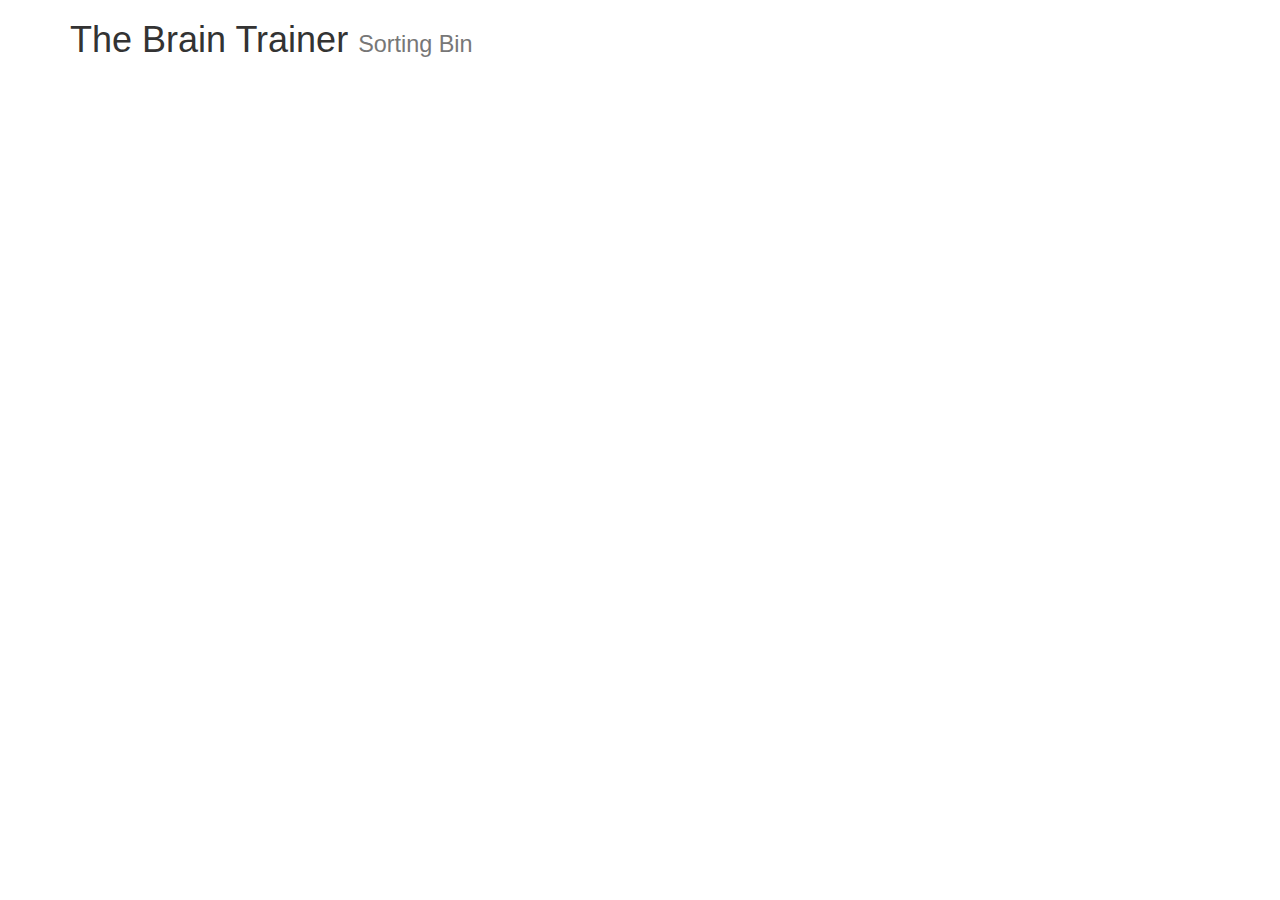
==== index.html @ 3be2216b "initial commit" ====
<!DOCTYPE html>
<html lang="en" dir="ltr">
  <head>
    <meta charset="utf-8">
    <title>The Brain Game</title>
    <link rel="stylesheet" href="https://maxcdn.bootstrapcdn.com/bootstrap/3.3.7/css/bootstrap.min.css" integrity="sha384-BVYiiSIFeK1dGmJRAkycuHAHRg32OmUcww7on3RYdg4Va+PmSTsz/K68vbdEjh4u" crossorigin="anonymous">
    <script src="https://ajax.aspnetcdn.com/ajax/jquery/jquery-1.9.0.js"></script>
    <script type="text/javascript" src="script.js"></script>
    <link rel="stylesheet" href="style.css">
  </head>
  <body>
    <div class="container fluid">
      <div class="row">
        <div class="col-md-12 Banner"> <!-- This will be the title of the game + The current selected game-->
         <h1>The Brain Trainer <small> Sorting Bin</small> </h1>
         
        </div>

      </div>

    </div>
  </body>

</html>
---- style.css ----
.test{
  background-color: white;
}

.test2{
  background-color: yellow;
}

p{
  font-size: 16px;
}
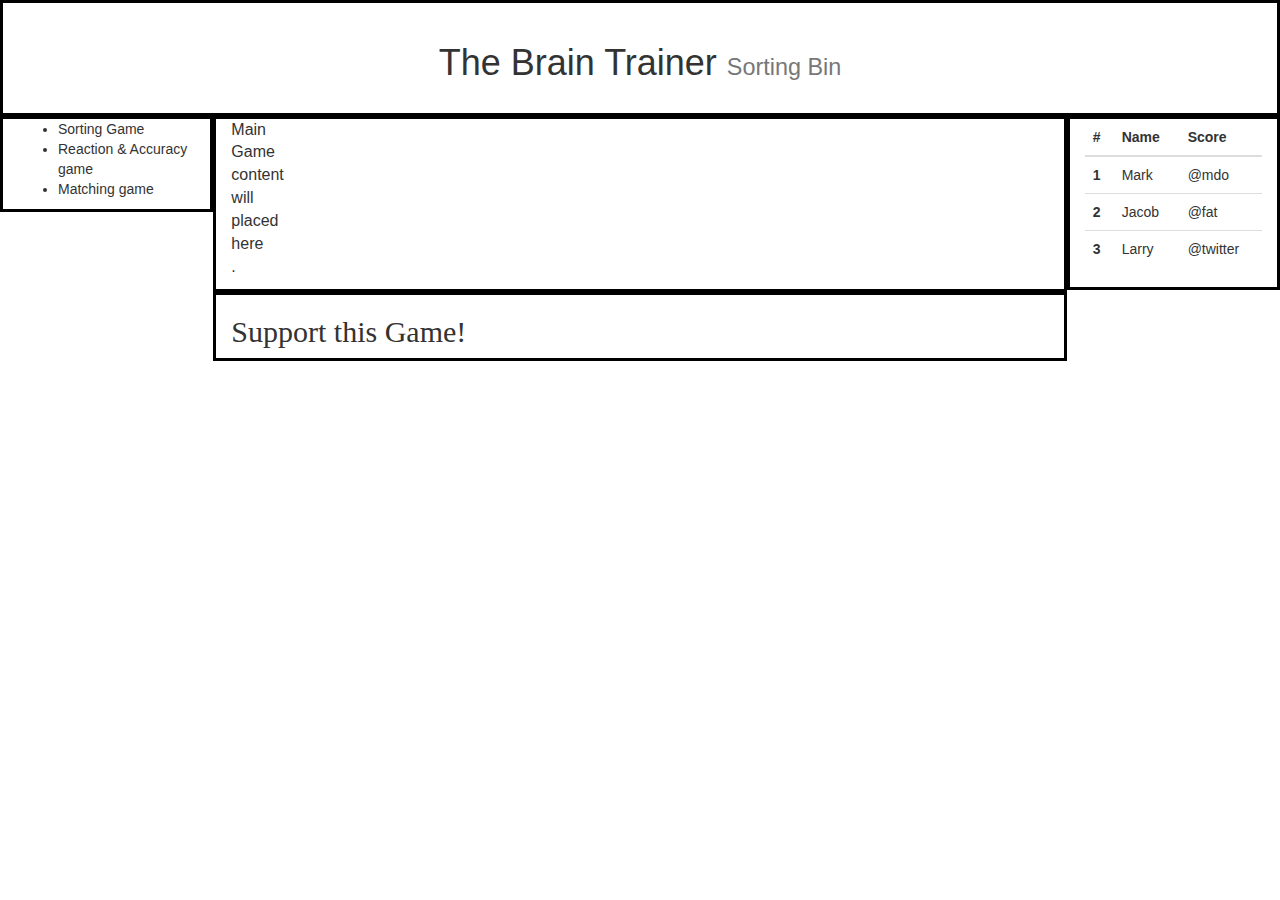
==== commit 1a76d34d: "Bootstrap Grid System Set" ====
--- a/index.html
+++ b/index.html
@@ -9,15 +9,69 @@
     <link rel="stylesheet" href="style.css">
   </head>
   <body>
-    <div class="container fluid">
-      <div class="row">
+    <div class="container-fluid">
+      <div class="row"><!-- Row only for the header -->
         <div class="col-md-12 Banner"> <!-- This will be the title of the game + The current selected game-->
          <h1>The Brain Trainer <small> Sorting Bin</small> </h1>
-         
-        </div>
 
+       </div><!-- Closing of the Header -->
+
+     </div> <!-- Header Row Close -->
+     <div class="row"> <!-- Body of the game page-->
+       <div class="col-md-2 sideselect"><!-- Left most sidebdar used for selceting games -->
+         <ul>
+           <li>Sorting Game</li>
+           <li>Reaction & Accuracy game</li>
+           <li>Matching game</li>
+         </ul>
+       </div> <!-- Closing game selecting sidebar -->
+       <div class="col-md-8 MainGame"><!-- Main Game to be contained here -->
+         <p>Main <br>
+           Game <br>
+           content <br>
+           will <br>
+           placed <br>
+           here <br>
+           .
+         </p>
+       </div> <!-- Closing the main Game content -->
+       <div class="col-md-2 LeaderBoard"> <!-- Leaderboard for each game to be container here -->
+         <table>
+           <table class="table">
+            <thead class="thead-dark">
+              <tr>
+                <th scope="col">#</th>
+                <th scope="col">Name</th>
+                <th scope="col">Score</th>
+              </tr>
+            </thead>
+            <tbody>
+              <tr>
+                <th scope="row">1</th>
+                <td>Mark</td>
+                <td>@mdo</td>
+              </tr>
+              <tr>
+                <th scope="row">2</th>
+                <td>Jacob</td>
+                <td>@fat</td>
+              </tr>
+              <tr>
+                <th scope="row">3</th>
+                <td>Larry</td>
+                <td>@twitter</td>
+              </tr>
+            </tbody>
+          </table>
+         </table>
+       </div><!-- Closing the LeaderBoard here -->
+     </div><!-- Closing the body -->
+     <div class="row"> <!-- Footer Row open -->
+      <div class="col-md-8 col-md-offset-2 PageEndFoot">
+        <h2>Support this Game!</h2>
       </div>
 
+     </div><!-- Footer Row Close -->
     </div>
   </body>
 
--- a/style.css
+++ b/style.css
@@ -10,3 +10,25 @@
 p{
   font-size: 16px;
 }
+
+.Banner{
+  border: solid black 3px;
+  padding: 20px;
+  text-align: center;
+}
+.sideselect{
+  border: solid black 3px;
+  height: inherit;
+}
+.MainGame{
+    border: solid black 3px;
+}
+.LeaderBoard{
+  border: solid black 3px;
+}
+
+.PageEndFoot{
+  border: solid black 3px;
+  font-family: cursive;
+  /* position:  */
+}
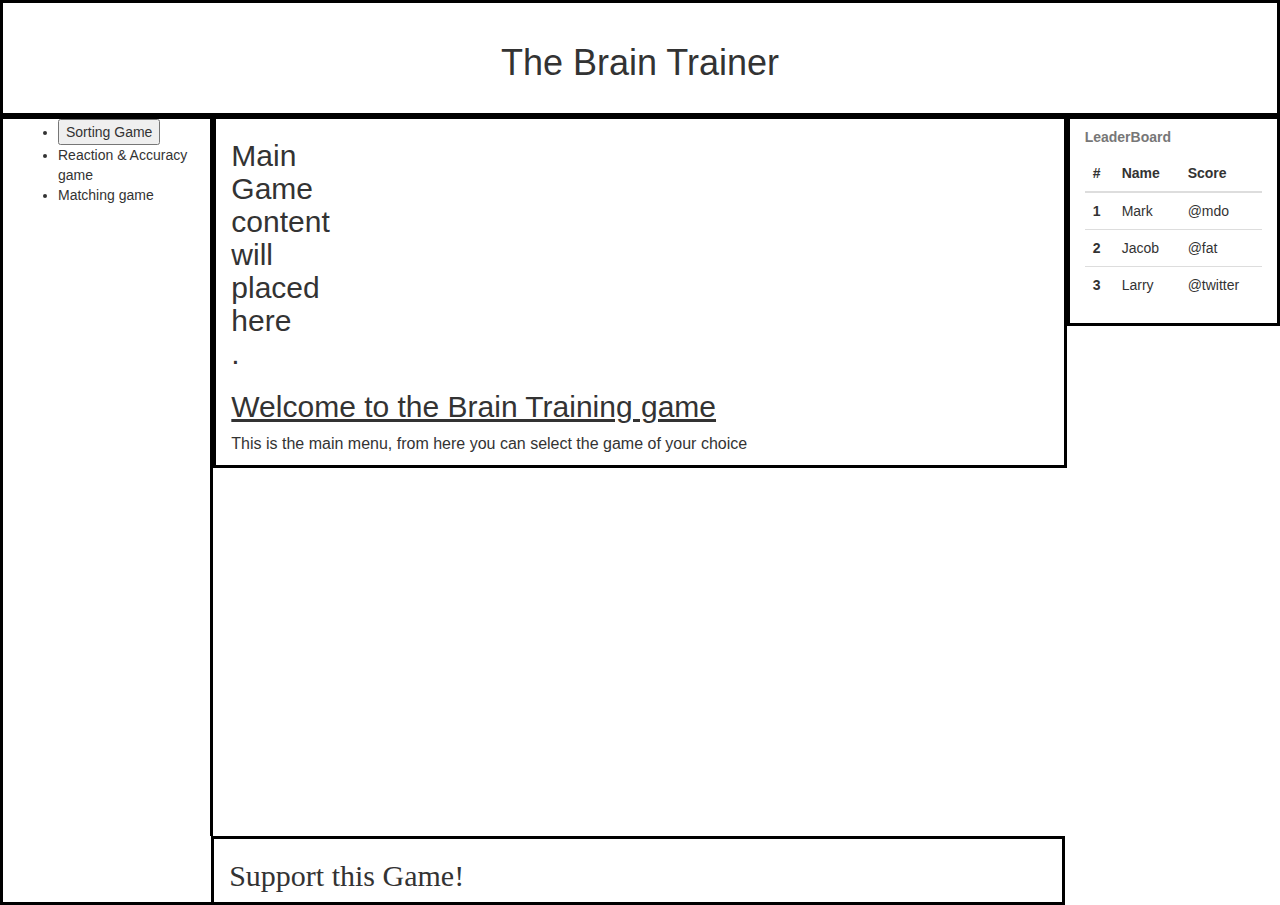
==== commit 666b28a3: "Sorting Game only needs loops and styling" ====
--- a/index.html
+++ b/index.html
@@ -4,40 +4,79 @@
     <meta charset="utf-8">
     <title>The Brain Game</title>
     <link rel="stylesheet" href="https://maxcdn.bootstrapcdn.com/bootstrap/3.3.7/css/bootstrap.min.css" integrity="sha384-BVYiiSIFeK1dGmJRAkycuHAHRg32OmUcww7on3RYdg4Va+PmSTsz/K68vbdEjh4u" crossorigin="anonymous">
-    <script src="https://ajax.aspnetcdn.com/ajax/jquery/jquery-1.9.0.js"></script>
-    <script type="text/javascript" src="script.js"></script>
+
     <link rel="stylesheet" href="style.css">
+
   </head>
   <body>
     <div class="container-fluid">
       <div class="row"><!-- Row only for the header -->
         <div class="col-md-12 Banner"> <!-- This will be the title of the game + The current selected game-->
-         <h1>The Brain Trainer <small> Sorting Bin</small> </h1>
+         <h1>The Brain Trainer</h1>
 
        </div><!-- Closing of the Header -->
 
      </div> <!-- Header Row Close -->
      <div class="row"> <!-- Body of the game page-->
-       <div class="col-md-2 sideselect"><!-- Left most sidebdar used for selceting games -->
+       <div class="col-md-2 sideselect"><!-- Leftmost sidebdar used for selceting games -->
          <ul>
-           <li>Sorting Game</li>
+           <li><button type="button" name="button" id="SortGameSelect">Sorting Game</button></li>
            <li>Reaction & Accuracy game</li>
            <li>Matching game</li>
          </ul>
        </div> <!-- Closing game selecting sidebar -->
        <div class="col-md-8 MainGame"><!-- Main Game to be contained here -->
-         <p>Main <br>
+         <div class="MenuPage" id="MenuPage">
+
+
+         <h2>Main <br>
            Game <br>
            content <br>
            will <br>
            placed <br>
            here <br>
            .
-         </p>
+         </h2>
+         <h2 class="MenuWelcome">Welcome to the Brain Training game</h2>
+         <p>This is the main menu, from here you can select the game of your choice </p>
+
+       </div><!-- Closing the Menu Page -->
+       <div class="SortingPage"> <!-- when the the div is activated the display turns off the divs of other pages within the div -->
+         <div class="row">
+           <div class="col-md-12 GameTitle">
+              <h2>Sorting Game</h2>
+           </div>
+         </div>
+         <div class="row">
+           <div class="col-md-12">
+             <div class="Instructions">
+
+
+               <h3>Instructions</h3>
+               <p>Lorem ipsum dolor sit amet, consectetur adipisicing elit, sed do eiusmod tempor incididunt ut labore et dolore magna aliqua. Ut enim ad minim veniam, quis nostrud exercitation ullamco laboris nisi ut aliquip ex ea commodo consequat. Duis aute irure dolor in reprehenderit in voluptate velit esse cillum dolore eu fugiat nulla pariatur. Excepteur sint occaecat cupidatat non proident, sunt in culpa qui officia deserunt mollit anim id est laborum.</p>
+               <button type="button" name="button"class="StartGame">Start Game</button>
+             </div>
+             <div class="FullGame">
+
+
+             <div class="ObjectCard">
+               <p>Item To be Sorted</p>
+             </div>
+             <div class="LeftSortingBin"> <!-- Left bin is for circles -->
+               <p>Press Left to go here </p>
+             </div>
+             <div class="RightSortingBin"> <!-- Right bin is for cross -->
+               <p>Press right to go here</p>
+             </div>
+             </div>
+           </div>
+         </div>
+       </div><!-- Closing the sorting game page div -->
        </div> <!-- Closing the main Game content -->
        <div class="col-md-2 LeaderBoard"> <!-- Leaderboard for each game to be container here -->
          <table>
            <table class="table">
+             <caption class="LeaderCaption">LeaderBoard</caption>
             <thead class="thead-dark">
               <tr>
                 <th scope="col">#</th>
@@ -67,12 +106,20 @@
        </div><!-- Closing the LeaderBoard here -->
      </div><!-- Closing the body -->
      <div class="row"> <!-- Footer Row open -->
-      <div class="col-md-8 col-md-offset-2 PageEndFoot">
+       <div class="col-md-2 sideBarFoot">
+
+       </div>
+      <div class="col-md-8 PageEndFoot">
         <h2>Support this Game!</h2>
       </div>
 
      </div><!-- Footer Row Close -->
     </div>
+
   </body>
-
+  <script
+    src="https://code.jquery.com/jquery-3.3.1.min.js"
+    integrity="sha256-FgpCb/KJQlLNfOu91ta32o/NMZxltwRo8QtmkMRdAu8="
+    crossorigin="anonymous"></script>
+  <script type="text/javascript" src="script.js"></script>
 </html>
--- a/style.css
+++ b/style.css
@@ -1,11 +1,3 @@
-
-.test{
-  background-color: white;
-}
-
-.test2{
-  background-color: yellow;
-}
 
 p{
   font-size: 16px;
@@ -16,19 +8,49 @@
   padding: 20px;
   text-align: center;
 }
+.sideselect ,.sideBarFoot, .MainGame, .LeaderBoard, .PageEndFoot{
+  border: solid black 3px;
+
+}
 .sideselect{
-  border: solid black 3px;
-  height: inherit;
+  height: 80vh;
+  border-bottom:none;
 }
-.MainGame{
-    border: solid black 3px;
+.sideBarFoot{
+border-top: none;
+/* border-bottom: none; */
+padding: 33px;
+border-right: 0;
+width: 16.5vw;
 }
-.LeaderBoard{
-  border: solid black 3px;
+.FullGame{
+  padding: 10px
 }
+.GameTitle{
+  /* text-decoration: underline; */
+  border-bottom: solid black 3px;
+}
+.StartGame{
+  width: 40vw;
+  height: 10vh;
+  font-size: 3vw;
+  font-weight: 600;
+}
+.ObjectCard, .RightSortingBin, .LeftSortingBin{
+  border: solid 1px black;
+  height: 20vh;
+  width: 15vw;
+  font-size: 100px;
+  text-align: center;
+  padding-top: 20px;
+}
+.LeaderCaption{
+  font-weight: bold;
+}
+.MenuWelcome{
+  text-decoration: underline;
+}
+.PageEndFoot{
+  font-family: cursive;
 
-.PageEndFoot{
-  border: solid black 3px;
-  font-family: cursive;
-  /* position:  */
 }
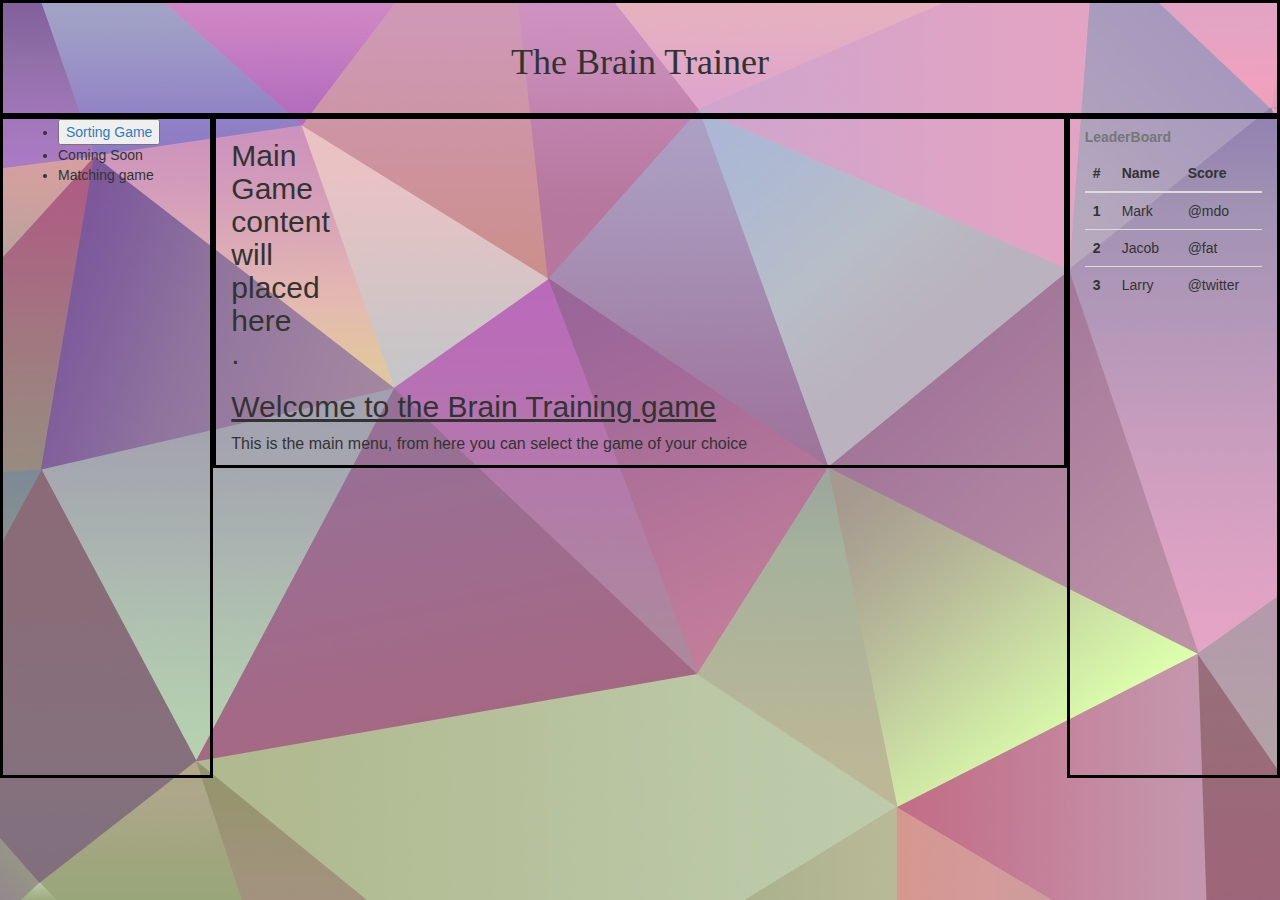
==== commit cd29ffd4: "Win condition + minor styling added" ====
--- a/index.html
+++ b/index.html
@@ -4,7 +4,7 @@
     <meta charset="utf-8">
     <title>The Brain Game</title>
     <link rel="stylesheet" href="https://maxcdn.bootstrapcdn.com/bootstrap/3.3.7/css/bootstrap.min.css" integrity="sha384-BVYiiSIFeK1dGmJRAkycuHAHRg32OmUcww7on3RYdg4Va+PmSTsz/K68vbdEjh4u" crossorigin="anonymous">
-
+    <link rel="stylesheet" href="https://use.fontawesome.com/releases/v5.0.10/css/all.css" integrity="sha384-+d0P83n9kaQMCwj8F4RJB66tzIwOKmrdb46+porD/OvrJ+37WqIM7UoBtwHO6Nlg" crossorigin="anonymous">
     <link rel="stylesheet" href="style.css">
 
   </head>
@@ -20,8 +20,8 @@
      <div class="row"> <!-- Body of the game page-->
        <div class="col-md-2 sideselect"><!-- Leftmost sidebdar used for selceting games -->
          <ul>
-           <li><button type="button" name="button" id="SortGameSelect">Sorting Game</button></li>
-           <li>Reaction & Accuracy game</li>
+           <li><button type="button" name="button" id="SortGameSelect"><a href="SortingGame.html"> Sorting Game</a></button></li>
+           <li>Coming Soon</li>
            <li>Matching game</li>
          </ul>
        </div> <!-- Closing game selecting sidebar -->
@@ -41,37 +41,6 @@
          <p>This is the main menu, from here you can select the game of your choice </p>
 
        </div><!-- Closing the Menu Page -->
-       <div class="SortingPage"> <!-- when the the div is activated the display turns off the divs of other pages within the div -->
-         <div class="row">
-           <div class="col-md-12 GameTitle">
-              <h2>Sorting Game</h2>
-           </div>
-         </div>
-         <div class="row">
-           <div class="col-md-12">
-             <div class="Instructions">
-
-
-               <h3>Instructions</h3>
-               <p>Lorem ipsum dolor sit amet, consectetur adipisicing elit, sed do eiusmod tempor incididunt ut labore et dolore magna aliqua. Ut enim ad minim veniam, quis nostrud exercitation ullamco laboris nisi ut aliquip ex ea commodo consequat. Duis aute irure dolor in reprehenderit in voluptate velit esse cillum dolore eu fugiat nulla pariatur. Excepteur sint occaecat cupidatat non proident, sunt in culpa qui officia deserunt mollit anim id est laborum.</p>
-               <button type="button" name="button"class="StartGame">Start Game</button>
-             </div>
-             <div class="FullGame">
-
-
-             <div class="ObjectCard">
-               <p>Item To be Sorted</p>
-             </div>
-             <div class="LeftSortingBin"> <!-- Left bin is for circles -->
-               <p>Press Left to go here </p>
-             </div>
-             <div class="RightSortingBin"> <!-- Right bin is for cross -->
-               <p>Press right to go here</p>
-             </div>
-             </div>
-           </div>
-         </div>
-       </div><!-- Closing the sorting game page div -->
        </div> <!-- Closing the main Game content -->
        <div class="col-md-2 LeaderBoard"> <!-- Leaderboard for each game to be container here -->
          <table>
@@ -106,14 +75,7 @@
        </div><!-- Closing the LeaderBoard here -->
      </div><!-- Closing the body -->
      <div class="row"> <!-- Footer Row open -->
-       <div class="col-md-2 sideBarFoot">
 
-       </div>
-      <div class="col-md-8 PageEndFoot">
-        <h2>Support this Game!</h2>
-      </div>
-
-     </div><!-- Footer Row Close -->
     </div>
 
   </body>
@@ -121,5 +83,5 @@
     src="https://code.jquery.com/jquery-3.3.1.min.js"
     integrity="sha256-FgpCb/KJQlLNfOu91ta32o/NMZxltwRo8QtmkMRdAu8="
     crossorigin="anonymous"></script>
-  <script type="text/javascript" src="script.js"></script>
+  <script type="text/javascript" src="indexscript.js"></script>
 </html>
--- a/style.css
+++ b/style.css
@@ -1,4 +1,14 @@
 
+body {
+    background-image: url("images/polygon.jpg");
+}
+
+.Ticks{
+  color: #006622;
+}
+.Cross{
+  color: #cc0000;
+}
 p{
   font-size: 16px;
 }
@@ -13,22 +23,28 @@
 
 }
 .sideselect{
-  height: 80vh;
-  border-bottom:none;
+  height: 73.6vh;
 }
 .sideBarFoot{
 border-top: none;
 /* border-bottom: none; */
 padding: 33px;
 border-right: 0;
-width: 16.5vw;
+width: 16.46vw;
 }
 .FullGame{
-  padding: 10px
+  padding: 10px;
+  height: 73.6;
 }
 .GameTitle{
   /* text-decoration: underline; */
   border-bottom: solid black 3px;
+}
+.Instructions{
+  height: 62.5vh;
+}
+.IconRow{
+  align-items: center;
 }
 .StartGame{
   width: 40vw;
@@ -36,13 +52,26 @@
   font-size: 3vw;
   font-weight: 600;
 }
-.ObjectCard, .RightSortingBin, .LeftSortingBin{
+.ObjectCard, .RightSortingBin, .LeftSortingBin, .ScoreBox{
   border: solid 1px black;
   height: 20vh;
   width: 15vw;
   font-size: 100px;
   text-align: center;
   padding-top: 20px;
+}
+.ScoreBox{
+
+}
+.RightSortingBin{
+  float: right;
+}
+.LeftSortingBin{
+  float: left;
+
+}
+.LeaderBoard{
+  height: 73.6vh;
 }
 .LeaderCaption{
   font-weight: bold;
@@ -54,3 +83,31 @@
   font-family: cursive;
 
 }
+
+.submit {
+  background: #009999;
+  box-shadow: 0px 5px #008080;
+  text-align: center;
+  padding-left:  170px;
+  float: right;
+
+  position: relative;
+  left: -20%; /* or right 50% */
+  text-align: left;
+
+}
+/* Imitate a pressed effect for buttons */
+.submit:active {
+  box-shadow: 0px 0px #717a33;
+  top: 4px;
+}
+.Banner{
+      font-family: 'Lilita One', cursive;
+      font-size: 50px;
+}
+.circularBorder{
+  border: 0.1px solid #cc99ff;
+  cursor: default;
+  border-radius: 10px;
+  background-color: #cc99ff;
+}
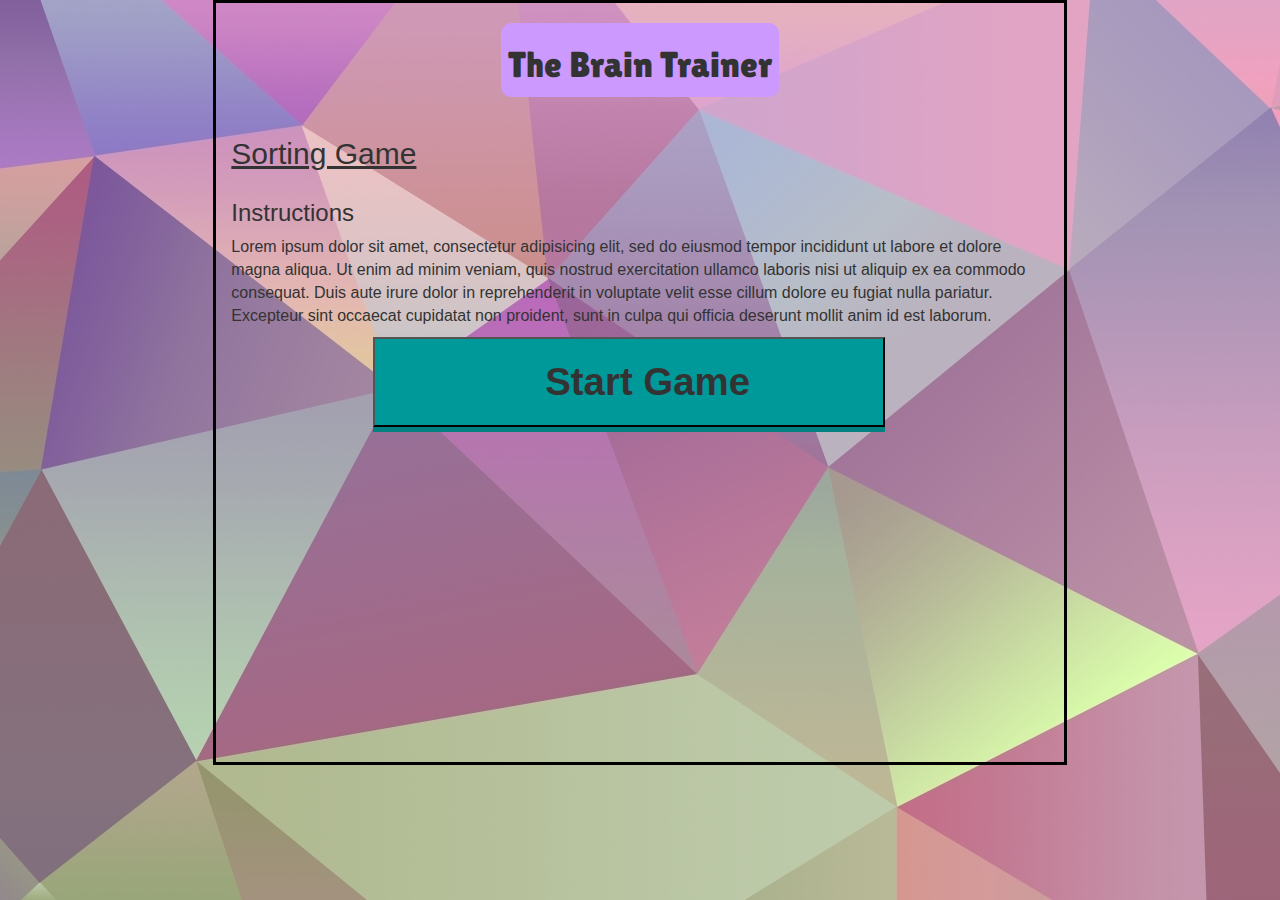
==== commit 153036a4: "Autoplay music added" ====
--- a/index.html
+++ b/index.html
@@ -2,86 +2,76 @@
 <html lang="en" dir="ltr">
   <head>
     <meta charset="utf-8">
-    <title>The Brain Game</title>
+    <title>The Brain Trainer</title>
+    <link href="https://fonts.googleapis.com/css?family=Lilita+One" rel="stylesheet">
     <link rel="stylesheet" href="https://maxcdn.bootstrapcdn.com/bootstrap/3.3.7/css/bootstrap.min.css" integrity="sha384-BVYiiSIFeK1dGmJRAkycuHAHRg32OmUcww7on3RYdg4Va+PmSTsz/K68vbdEjh4u" crossorigin="anonymous">
     <link rel="stylesheet" href="https://use.fontawesome.com/releases/v5.0.10/css/all.css" integrity="sha384-+d0P83n9kaQMCwj8F4RJB66tzIwOKmrdb46+porD/OvrJ+37WqIM7UoBtwHO6Nlg" crossorigin="anonymous">
     <link rel="stylesheet" href="style.css">
-
   </head>
   <body>
+    <audio src="Audio/music.m4a" autoplay loop>
+
+    </audio>
     <div class="container-fluid">
       <div class="row"><!-- Row only for the header -->
-        <div class="col-md-12 Banner"> <!-- This will be the title of the game + The current selected game-->
-         <h1>The Brain Trainer</h1>
-
+        <div class="col-md-8 col-md-offset-2 Banner"> <!-- This will be the title of the game + The current selected game-->
+          <button type="button" name="button" class="circularBorder"><h1>The Brain Trainer</h1></button>
        </div><!-- Closing of the Header -->
-
      </div> <!-- Header Row Close -->
      <div class="row"> <!-- Body of the game page-->
-       <div class="col-md-2 sideselect"><!-- Leftmost sidebdar used for selceting games -->
-         <ul>
-           <li><button type="button" name="button" id="SortGameSelect"><a href="SortingGame.html"> Sorting Game</a></button></li>
-           <li>Coming Soon</li>
-           <li>Matching game</li>
-         </ul>
-       </div> <!-- Closing game selecting sidebar -->
-       <div class="col-md-8 MainGame"><!-- Main Game to be contained here -->
-         <div class="MenuPage" id="MenuPage">
+       <div class="col-md-8 col-md-offset-2 MainGame"><!-- Main Game to be contained here -->
+       <div class="SortingPage"> <!-- when the the div is activated the display turns off the divs of other pages within the div -->
+         <div class="row">
+           <div class="col-md-12 GameTitle w3-button">
+              <h2>Sorting Game</h2>
+           </div>
+         </div>
+         <div class="row">
+           <div class="col-md-12">
+             <div class="Instructions">
 
 
-         <h2>Main <br>
-           Game <br>
-           content <br>
-           will <br>
-           placed <br>
-           here <br>
-           .
-         </h2>
-         <h2 class="MenuWelcome">Welcome to the Brain Training game</h2>
-         <p>This is the main menu, from here you can select the game of your choice </p>
-
-       </div><!-- Closing the Menu Page -->
+               <h3>Instructions</h3>
+               <p>Lorem ipsum dolor sit amet, consectetur adipisicing elit, sed do eiusmod tempor incididunt ut labore et dolore magna aliqua. Ut enim ad minim veniam, quis nostrud exercitation ullamco laboris nisi ut aliquip ex ea commodo consequat. Duis aute irure dolor in reprehenderit in voluptate velit esse cillum dolore eu fugiat nulla pariatur. Excepteur sint occaecat cupidatat non proident, sunt in culpa qui officia deserunt mollit anim id est laborum.</p>
+               <button type="button" name="button"class="StartGame submit">Start Game</button>
+             </div>
+             <div class="FullGame">
+               <div class="row">
+                 <div class="col-md-7 col-md-offset-4 IconRow">
+                   <div class="ObjectCard">
+                     <p>Item To be Sorted</p>
+                   </div>
+                 </div>
+               </div>
+               <div class="row">
+                 <div class="col-md-6">
+                   <p>Circles </p>
+                   <div class="LeftSortingBin"> <!-- Left bin is for circles -->
+                   </div>
+                 </div>
+                 <div class="col-md-6">
+                   <div class="RightSortingBin"> <!-- Right bin is for cross -->
+                     <p>Crosses to the Right</p>
+                   </div>
+                 </div>
+               </div>
+               <div class="row">
+                 <div class="col-md-7 col-md-offset-4 ScoreRow">
+                   <div class="ScoreBox"><p>Your Score</p>
+                   </div>
+                 </div>
+               </div>
+             </div>
+           </div>
+         </div>
+       </div><!-- Closing the sorting game page div -->
        </div> <!-- Closing the main Game content -->
-       <div class="col-md-2 LeaderBoard"> <!-- Leaderboard for each game to be container here -->
-         <table>
-           <table class="table">
-             <caption class="LeaderCaption">LeaderBoard</caption>
-            <thead class="thead-dark">
-              <tr>
-                <th scope="col">#</th>
-                <th scope="col">Name</th>
-                <th scope="col">Score</th>
-              </tr>
-            </thead>
-            <tbody>
-              <tr>
-                <th scope="row">1</th>
-                <td>Mark</td>
-                <td>@mdo</td>
-              </tr>
-              <tr>
-                <th scope="row">2</th>
-                <td>Jacob</td>
-                <td>@fat</td>
-              </tr>
-              <tr>
-                <th scope="row">3</th>
-                <td>Larry</td>
-                <td>@twitter</td>
-              </tr>
-            </tbody>
-          </table>
-         </table>
-       </div><!-- Closing the LeaderBoard here -->
      </div><!-- Closing the body -->
-     <div class="row"> <!-- Footer Row open -->
-
     </div>
-
   </body>
   <script
     src="https://code.jquery.com/jquery-3.3.1.min.js"
     integrity="sha256-FgpCb/KJQlLNfOu91ta32o/NMZxltwRo8QtmkMRdAu8="
     crossorigin="anonymous"></script>
-  <script type="text/javascript" src="indexscript.js"></script>
+  <script type="text/javascript" src="SortingScript.js"></script>
 </html>
--- a/style.css
+++ b/style.css
@@ -15,12 +15,16 @@
 
 .Banner{
   border: solid black 3px;
+  border-bottom: none;
   padding: 20px;
   text-align: center;
 }
 .sideselect ,.sideBarFoot, .MainGame, .LeaderBoard, .PageEndFoot{
   border: solid black 3px;
 
+}
+.MainGame{
+  border-top: none;
 }
 .sideselect{
   height: 73.6vh;
@@ -37,13 +41,13 @@
   height: 73.6;
 }
 .GameTitle{
-  /* text-decoration: underline; */
-  border-bottom: solid black 3px;
+  text-decoration: underline;
+
 }
 .Instructions{
   height: 62.5vh;
 }
-.IconRow{
+.IconRow, .ScoreRow{
   align-items: center;
 }
 .StartGame{
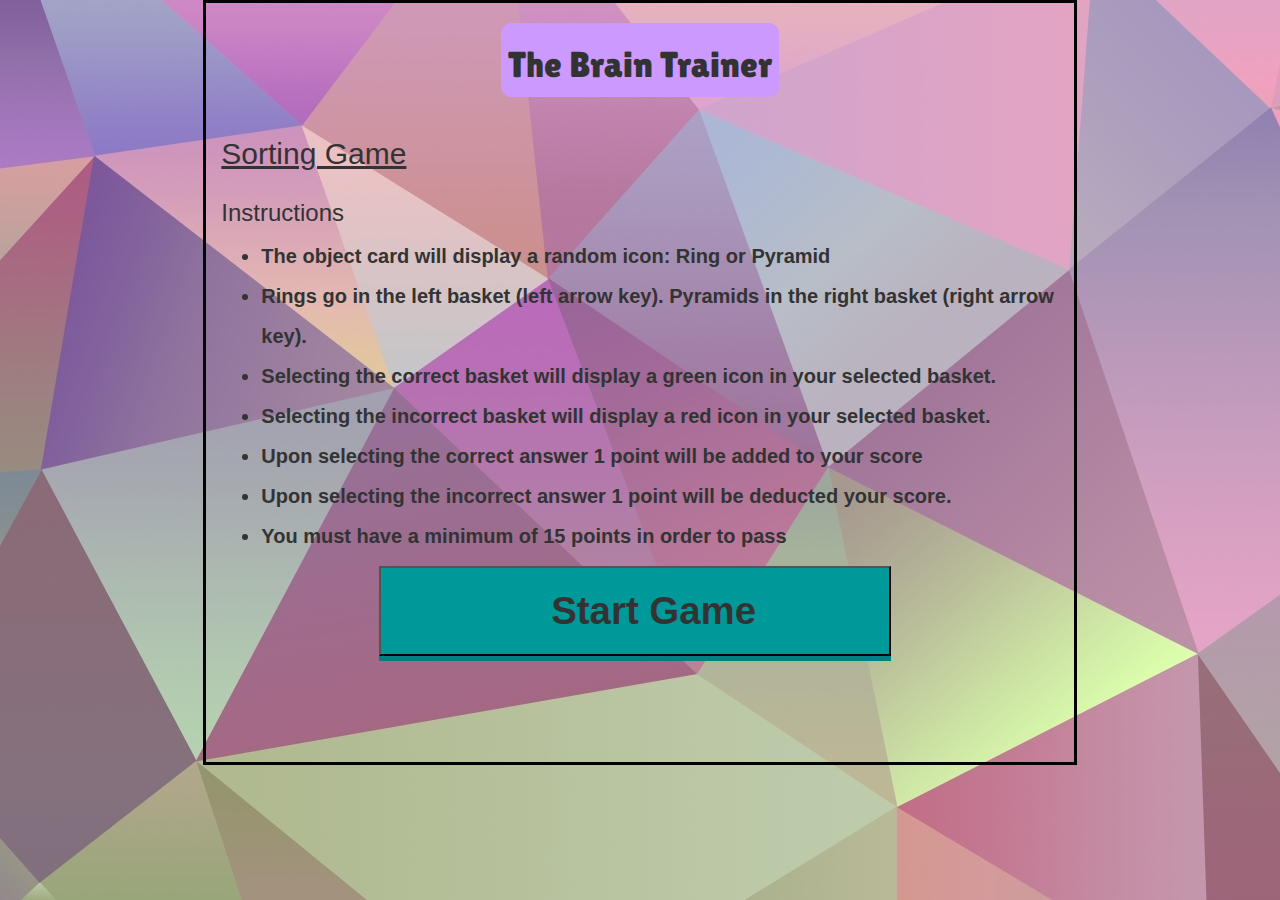
==== commit 9bbace52: "Finished Game" ====
--- a/index.html
+++ b/index.html
@@ -3,16 +3,20 @@
   <head>
     <meta charset="utf-8">
     <title>The Brain Trainer</title>
-    <link href="https://fonts.googleapis.com/css?family=Lilita+One" rel="stylesheet">
+    <link href="https://fonts.googleapis.com/css?family=Lilita+One|Press+Start+2P" rel="stylesheet">
     <link rel="stylesheet" href="https://maxcdn.bootstrapcdn.com/bootstrap/3.3.7/css/bootstrap.min.css" integrity="sha384-BVYiiSIFeK1dGmJRAkycuHAHRg32OmUcww7on3RYdg4Va+PmSTsz/K68vbdEjh4u" crossorigin="anonymous">
     <link rel="stylesheet" href="https://use.fontawesome.com/releases/v5.0.10/css/all.css" integrity="sha384-+d0P83n9kaQMCwj8F4RJB66tzIwOKmrdb46+porD/OvrJ+37WqIM7UoBtwHO6Nlg" crossorigin="anonymous">
     <link rel="stylesheet" href="style.css">
   </head>
   <body>
-    <audio src="Audio/music.m4a" autoplay loop>
-
-    </audio>
+    <audio src="Audio/music.m4a" autoplay loop></audio> <!-- Background music starts as soon as the page loads and loops as long as its open-->
     <div class="container-fluid">
+      <div class="row">
+        <div class="gameOver"><!-- This div contains the game over alert that displays the final score and button which restarts the game -->
+          <div class="endText"></div>
+          <br>
+          <button type="button" name="button" class="playAgain">Play Again</button>
+        </div>
       <div class="row"><!-- Row only for the header -->
         <div class="col-md-8 col-md-offset-2 Banner"> <!-- This will be the title of the game + The current selected game-->
           <button type="button" name="button" class="circularBorder"><h1>The Brain Trainer</h1></button>
@@ -22,42 +26,62 @@
        <div class="col-md-8 col-md-offset-2 MainGame"><!-- Main Game to be contained here -->
        <div class="SortingPage"> <!-- when the the div is activated the display turns off the divs of other pages within the div -->
          <div class="row">
-           <div class="col-md-12 GameTitle w3-button">
+           <div class="col-md-12 GameTitle">
               <h2>Sorting Game</h2>
            </div>
          </div>
          <div class="row">
            <div class="col-md-12">
              <div class="Instructions">
-
-
                <h3>Instructions</h3>
-               <p>Lorem ipsum dolor sit amet, consectetur adipisicing elit, sed do eiusmod tempor incididunt ut labore et dolore magna aliqua. Ut enim ad minim veniam, quis nostrud exercitation ullamco laboris nisi ut aliquip ex ea commodo consequat. Duis aute irure dolor in reprehenderit in voluptate velit esse cillum dolore eu fugiat nulla pariatur. Excepteur sint occaecat cupidatat non proident, sunt in culpa qui officia deserunt mollit anim id est laborum.</p>
+               <ul>
+                 <li>The object card will display a random icon: Ring or Pyramid </li>
+                 <li>Rings go in the left basket (left arrow key). Pyramids in the right basket (right arrow key).</li>
+                 <li>Selecting the correct basket will display a green icon in your selected basket.</li>
+                 <li>Selecting the incorrect basket will display a red icon in your selected basket.</li>
+                 <li>Upon selecting the correct answer 1 point will be added to your score</li>
+                 <li>Upon selecting the incorrect answer 1 point will be deducted your score.</li>
+                 <li>You must have a minimum of 15 points in order to pass</li>
+               </ul>
                <button type="button" name="button"class="StartGame submit">Start Game</button>
              </div>
-             <div class="FullGame">
+             <div class="FullGame"> <!-- Playable content is kept hidden here until start game button is pressed -->
                <div class="row">
-                 <div class="col-md-7 col-md-offset-4 IconRow">
-                   <div class="ObjectCard">
+                 <div class=" col-md-4">
+                 </div>
+                 <div class="col-md-7 IconRow">
+                   <div class="ObjectCard"> <!-- Icon to be sorted -->
                      <p>Item To be Sorted</p>
+                   </div>
+                 </div>
+                 <div class="col-md-1 col-md-pull-2 time" > <!-- countdown timer the let player know how much time is left -->
+                   <span style="font-size:37px;">Ready?</span> <!--Inline styling needed to keep "Ready?" text within the border as due to character length -->
+                 </div>
+               </div>
+               <div class="row">
+                 <div class="col-md-6">
+                   <div>
+                     <img src="images/LeftArrow.gif" class="LeftArrow" alt="Animated left arrow GIF">
+                   </div>
+                   <div class="LeftSortingBin"> <!-- Left bin is for circles -->
+                     <img src="images/Basket.png" class="Basket LeftBasket" alt="Basket icon">
+                     <img src="images/Circle.gif" alt="Sonic ring gif" class = "LeftBasketLogo">
+                   </div>
+                 </div>
+                 <div class="col-md-6">
+                   <div class="RightArrowBox">
+                     <img src="images/RightArrow.gif" class="RightArrow" alt="Animated right arrow GIF">
+                   </div>
+                   <div class="RightSortingBin"> <!-- Right bin is for cross -->
+                     <img src="images/Basket.png" class="Basket" alt="Basket icon">
+                     <img src="images/Pyramid.gif" alt="Pyramid gif" class = "RightBasketLogo">
                    </div>
                  </div>
                </div>
                <div class="row">
-                 <div class="col-md-6">
-                   <p>Circles </p>
-                   <div class="LeftSortingBin"> <!-- Left bin is for circles -->
-                   </div>
-                 </div>
-                 <div class="col-md-6">
-                   <div class="RightSortingBin"> <!-- Right bin is for cross -->
-                     <p>Crosses to the Right</p>
-                   </div>
-                 </div>
-               </div>
-               <div class="row">
-                 <div class="col-md-7 col-md-offset-4 ScoreRow">
-                   <div class="ScoreBox"><p>Your Score</p>
+                 <div class="col-md-4 col-md-offset-4 ScoreRow">
+                   <div class="ScoreBox">
+                     <p class="InitialScore">0</p>
                    </div>
                  </div>
                </div>
@@ -67,6 +91,7 @@
        </div><!-- Closing the sorting game page div -->
        </div> <!-- Closing the main Game content -->
      </div><!-- Closing the body -->
+     </div>
     </div>
   </body>
   <script
--- a/style.css
+++ b/style.css
@@ -2,7 +2,6 @@
 body {
     background-image: url("images/polygon.jpg");
 }
-
 .Ticks{
   color: #006622;
 }
@@ -12,29 +11,68 @@
 p{
   font-size: 16px;
 }
-
+.LeftArrow, .RightArrow, .Ring{
+  height: 18vh;
+  width: 12vw;
+}
+.Basket{
+  height: 20vh;
+  width: 15vw;
+}
+.LeftBasketLogo{
+  height: 10vh;
+  width: 8vw;
+  position: absolute;
+  top: 240px;
+  left: 70px;
+}
+.RightBasketLogo{
+  height: 10vh;
+  width: 8vw;
+  position: absolute;
+  top: 230px;
+  right: 60px;
+}
+.RightArrowBox{
+  padding-left: 300px;
+}
 .Banner{
   border: solid black 3px;
   border-bottom: none;
   padding: 20px;
   text-align: center;
 }
-.sideselect ,.sideBarFoot, .MainGame, .LeaderBoard, .PageEndFoot{
+ .MainGame, .LeaderBoard{
   border: solid black 3px;
-
+}
+.time{
+  font-family: 'Press Start 2P', cursive;
+  font-size: 100px;
 }
 .MainGame{
   border-top: none;
 }
-.sideselect{
-  height: 73.6vh;
+.gameOver{
+  position: absolute;
+  display: none;
+  left: 450px;
+  top: 250px;
+  border: solid black 1px;
+  border-radius: 5px;
+  background-color: red;
+  height: 300px;
+  width: 500px;
+  font-size: 30px;
+  font-family: 'Press Start 2P', cursive;
+  z-index: 1;
 }
-.sideBarFoot{
-border-top: none;
-/* border-bottom: none; */
-padding: 33px;
-border-right: 0;
-width: 16.46vw;
+.playAgain{
+  z-index: 1;
+  font-size: 30px;
+  font-family: 'Press Start 2P', cursive;
+  background-color: blue;
+  position: absolute;
+  left: 100px;
 }
 .FullGame{
   padding: 10px;
@@ -42,10 +80,14 @@
 }
 .GameTitle{
   text-decoration: underline;
-
 }
 .Instructions{
   height: 62.5vh;
+}
+li{
+  font-size: 20px;
+  line-height: 40px;
+  font-weight: 700;
 }
 .IconRow, .ScoreRow{
   align-items: center;
@@ -64,43 +106,35 @@
   text-align: center;
   padding-top: 20px;
 }
+.ObjectCard {
+  position: absolute;
+}
 .ScoreBox{
-
+  border-width: 8px;
+  font-family: 'Press Start 2P', cursive;
+}
+.InitialScore{
+  font-size: 100px;
+}
+.ObjectCard, .RightSortingBin, .LeftSortingBin{
+  border: none;
 }
 .RightSortingBin{
   float: right;
 }
 .LeftSortingBin{
   float: left;
-
 }
-.LeaderBoard{
-  height: 73.6vh;
-}
-.LeaderCaption{
-  font-weight: bold;
-}
-.MenuWelcome{
-  text-decoration: underline;
-}
-.PageEndFoot{
-  font-family: cursive;
-
-}
-
 .submit {
   background: #009999;
   box-shadow: 0px 5px #008080;
   text-align: center;
   padding-left:  170px;
   float: right;
-
   position: relative;
-  left: -20%; /* or right 50% */
+  left: -20%;
   text-align: left;
-
 }
-/* Imitate a pressed effect for buttons */
 .submit:active {
   box-shadow: 0px 0px #717a33;
   top: 4px;
